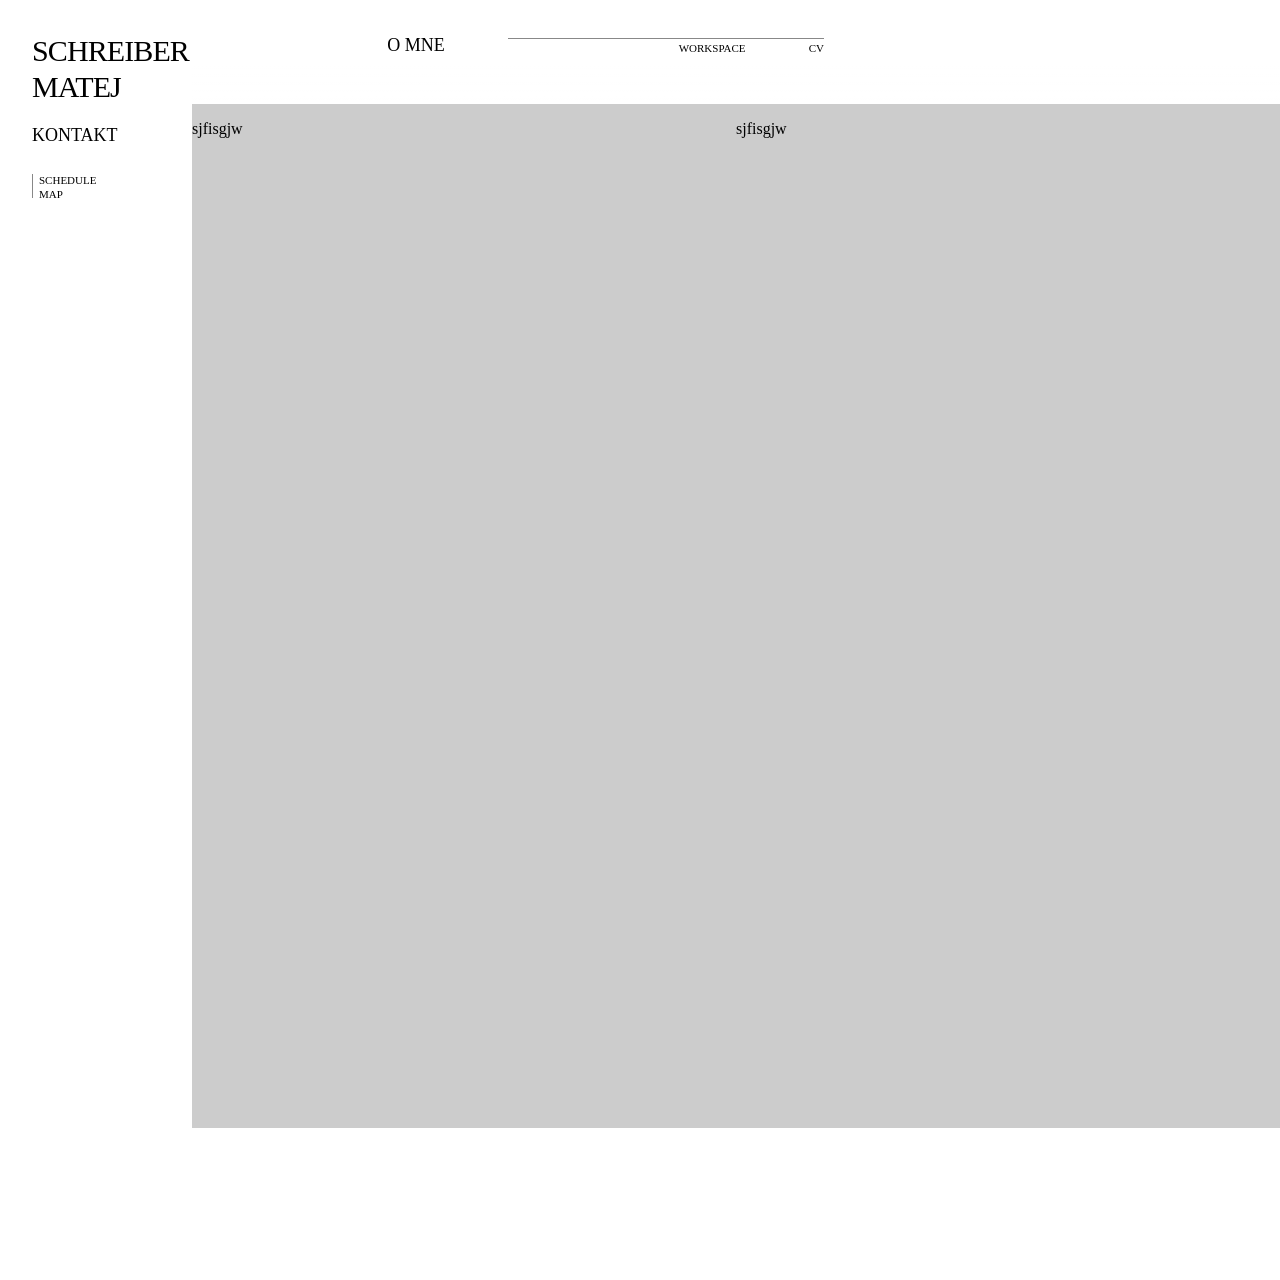
==== cv.html @ 7205934b "nedokoncene ani zdaleka" ====
<!DOCTYPE html>
<html lang="en">
  <head>
    <meta charset="UTF-8" />
    <meta name="viewport" content="width=device-width, initial-scale=1.0" />
    <title>Matej Schreiber</title>
    <link rel="stylesheet" href="css/cv.css">
    <link rel="stylesheet" href="css/nav.css">
  </head>

  <body id="body">
    <div class="collumns">
      <section>
        <p>sjfisgjw</p>
      </section>
      <section>
        <p>sjfisgjw</p>
      </section>
    </div>
  </body>

  <script src="./javascript/navigation.js" defer></script>

</html>
---- css/cv.css ----
.collumns{
  display: flex;
  flex-direction: row;
  width: 100%;
  height: 100%;
  background-color: white;
}

.collumns:first-child {
  background-color: hsl(0, 0%, 80%);
}

.collumns section{
  width: 50%;
  height: 100%;
}
---- css/nav.css ----
@font-face {
    font-family: "Roboto";
    src: url("../fonts/Roboto.woff2") format("woff2");
    font-style: normal;
    font-display: swap;
  }

@font-face {
  font-family: "LexendZetta";
  src: url("../fonts/LexendZetta.woff2") format("woff2");
  font-style: normal;
  font-display: swap;
}

* { box-sizing: border-box; }

h1, h2, h3, h4, h5{
  font-family: "LexendZetta";
  text-transform: uppercase;
}

p {
  font-family: "Roboto";
}

body {
  font-family: "Roboto";
  margin: 0;
  scroll-behavior: smooth;
  overflow: hidden;
  width: 100vw;
  height: 100vh;
}
a { color: inherit; text-decoration: none; }
a:hover { opacity: .58; }

.site-shell { 
  display: flex; 
}

.sidebar {
  position: fixed;
  inset: 0 auto 0 0;
  width: 192px;
  padding: 33px 32px; 
}
.brand { display: block; font-size: 30px; line-height: 1.2; letter-spacing: -.03em; }
.work-nav { margin-top: 20px; display:flex; flex-direction:    column;
  /*transition: height 0.15s ease-out;*/}
.section-title { display: flex; font-size: 1.125rem; height: 25%; align-items: center;}
.work-links {align-items: end; height: 50%;display: grid; gap: 10%; margin-top: 28px; padding-left: 6px; font-size: 11px; border-left:#888888 0.1px solid; }
.page-content {height: 100vw; width: 100vw; margin-left: 192px; overflow: hidden;}
.topbar {background: linear-gradient(to bottom, #FFFFFF 60%, transparent 100%);
        width: 100%;position: fixed; display: flex;min-height: 104px; padding: 35px 16px; padding-left: 0;
      }
#stretchable-links { /*transition: width 0.15s ease-out;*/ width: 50%; display: flex; justify-content: end; align-items: top; gap: 10%; }
.about-link { font-size: 1.125rem; min-width: 3.5rem; text-align: top;}
.top-links {min-width: 97px; margin-top: 3px; display: flex; gap: 20%; font-size: 11px; justify-self: end; justify-content: end; width: 50%; padding-top: 3px; border-top: 0.1px solid #888888;}
.content { display: grid; gap: 0; padding: 0 16px 80px; }
.content section { min-height: 180px; padding: 48px 0; border-bottom: 1px solid #e5e5e5; scroll-margin-top: 24px; }
.content h2 { margin: 0; font-size: 18px; font-weight: 200; }
.menu-toggle, .mobile-menu { display: none; }
.sr-only { position: absolute; width: 1px; height: 1px; padding: 0; margin: -1px; overflow: hidden; clip: rect(0, 0, 0, 0); white-space: nowrap; border: 0; }
main { margin-top: 104px; height: 80%; overflow: hidden;}

@media (max-width: 768px){
  .brand{
    font-size: 22px;
  }
  .sidebar{
    padding: 15px;
    padding-right: 5px;
    width:140px;
  }
  .page-content{
    margin-left: 140px;
  }
  .topbar{
    padding: 15px 0;
  }
  #stretchable-links {
    gap: 10%;
    width: 50% !important;
  }
}

/*#bgcontainer{
  width: 100vw;
  height: 100vh;
  position:fixed;
  z-index: -1;
  display: flex;
  justify-content: end;
  align-items: center;
  background-color: #E9E9E9;
}

#bgimage{
  filter: grayscale(100%);
  opacity: 70%;
  width: 30%;
  height: 115%;
  object-fit: contain;
}*/
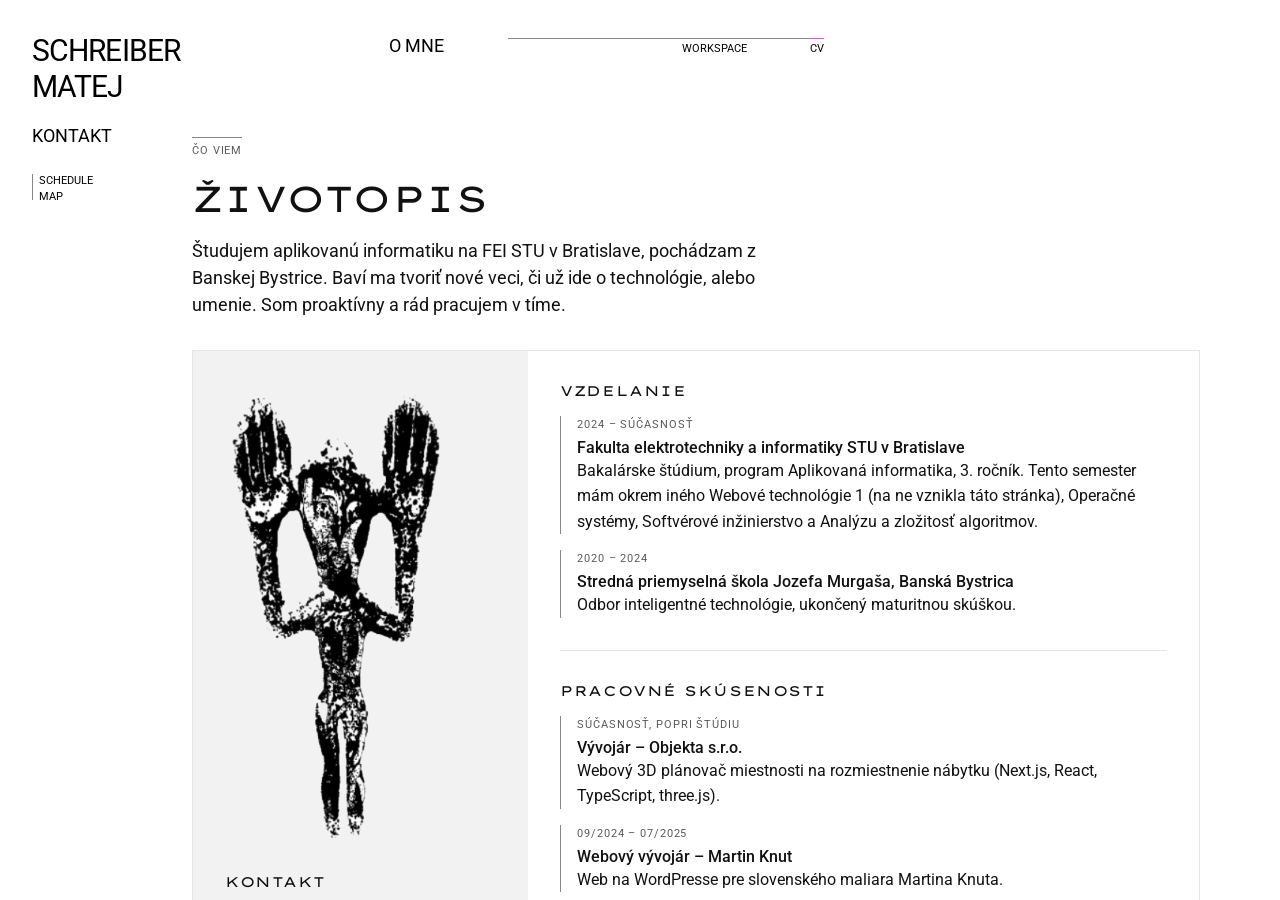
==== commit 6180de58: "hotovo už len obsah doplnit" ====
--- a/cv.html
+++ b/cv.html
@@ -1,24 +1,211 @@
 <!DOCTYPE html>
-<html lang="en">
+<html lang="sk">
   <head>
-    <meta charset="UTF-8" />
-    <meta name="viewport" content="width=device-width, initial-scale=1.0" />
-    <title>Matej Schreiber</title>
+    <meta charset="UTF-8">
+    <meta name="viewport" content="width=device-width, initial-scale=1">
+    <title>Životopis | Matej Schreiber</title>
+    <meta name="description" content="Životopis Mateja Schreibera – štúdium aplikovanej informatiky na FEI STU, počítačové a jazykové zručnosti a kontakt.">
+
+    <meta property="og:type" content="profile">
+    <meta property="og:locale" content="sk_SK">
+    <meta property="og:title" content="Životopis | Matej Schreiber">
+    <meta property="og:description" content="Čo viem: vzdelanie, počítačové a jazykové zručnosti a kontakt.">
+    <meta property="og:image" content="images/avatar.png">
+
+    <link rel="icon" href="favicon.ico" sizes="48x48">
+    <link rel="icon" href="favicon.svg" type="image/svg+xml">
+
+    <link rel="stylesheet" href="css/nav.css">
+    <link rel="stylesheet" href="css/styles.css">
     <link rel="stylesheet" href="css/cv.css">
-    <link rel="stylesheet" href="css/nav.css">
+    <link rel="stylesheet" href="css/print.css" media="print">
+
+    <script src="javascript/navigation.js" defer></script>
   </head>
 
   <body id="body">
-    <div class="collumns">
-      <section>
-        <p>sjfisgjw</p>
-      </section>
-      <section>
-        <p>sjfisgjw</p>
-      </section>
+    <div class="page">
+      <article class="container">
+        <header class="page-header">
+          <p class="eyebrow">Čo viem</p>
+          <h1>Životopis</h1>
+          <p class="lead">
+            Študujem aplikovanú informatiku na FEI STU v Bratislave, pochádzam z Banskej Bystrice.
+            Baví ma tvoriť nové veci, či už ide o technológie, alebo umenie. Som proaktívny a rád pracujem v tíme.
+          </p>
+        </header>
+
+        <div class="cv">
+          <section class="cv__aside" aria-labelledby="contact-title">
+            <img class="cv__photo" src="images/profile.png" width="298" height="611"
+                 alt="Čiernobiela kresba postavy so zdvihnutými rukami.">
+
+            <h2 id="contact-title">Kontakt</h2>
+            <address class="contact">
+              <p class="contact__name">Matej Schreiber</p>
+              <dl class="contact__list">
+                <dt>E-mail</dt>
+                <dd><a href="mailto:xschreiber@stuba.sk">xschreiber@stuba.sk</a></dd>
+                <dt>Telefón</dt>
+                <dd><a href="tel:+421918773757">+421 918 773 757</a></dd>
+                <dt>Adresa</dt>
+                <dd>Banská Bystrica / Bratislava<br>Slovensko</dd>
+              </dl>
+            </address>
+
+            <section class="cv__section" aria-labelledby="skills-title">
+              <h2 id="skills-title">Počítačové zručnosti</h2>
+              <p class="muted cv__note">Úroveň na stupnici 1 – 5. Moje tri kľúčové veci sú označené.</p>
+              <ul class="skills">
+                <li class="skill">
+                  <span class="skill__name">Programovanie (C#, Python, JavaScript, SQL, C) <span class="tag">kľúčové</span></span>
+                  <span class="level" data-level="3" role="img" aria-label="Úroveň 3 z 5"></span>
+                  <span class="skill__label">stredne pokročilý</span>
+                </li>
+                <li class="skill">
+                  <span class="skill__name">Inkscape / Illustrator <span class="tag">kľúčové</span></span>
+                  <span class="level" data-level="4" role="img" aria-label="Úroveň 4 z 5"></span>
+                  <span class="skill__label">pokročilý</span>
+                </li>
+                <li class="skill">
+                  <span class="skill__name">Unreal Engine / Unity <span class="tag">kľúčové</span></span>
+                  <span class="level" data-level="3" role="img" aria-label="Úroveň 3 z 5"></span>
+                  <span class="skill__label">stredne pokročilý</span>
+                </li>
+                <li class="skill">
+                  <span class="skill__name">Microsoft Visual Studio</span>
+                  <span class="level" data-level="4" role="img" aria-label="Úroveň 4 z 5"></span>
+                  <span class="skill__label">pokročilý</span>
+                </li>
+                <li class="skill">
+                  <span class="skill__name">Blender</span>
+                  <span class="level" data-level="3" role="img" aria-label="Úroveň 3 z 5"></span>
+                  <span class="skill__label">stredne pokročilý</span>
+                </li>
+                <li class="skill">
+                  <span class="skill__name">Linux</span>
+                  <span class="level" data-level="3" role="img" aria-label="Úroveň 3 z 5"></span>
+                  <span class="skill__label">stredne pokročilý</span>
+                </li>
+                <li class="skill">
+                  <span class="skill__name">PHP</span>
+                  <span class="level" data-level="1" role="img" aria-label="Úroveň 1 z 5"></span>
+                  <span class="skill__label">základy</span>
+                </li>
+              </ul>
+            </section>
+
+            <section class="cv__section" aria-labelledby="languages-title">
+              <h2 id="languages-title">Jazykové zručnosti</h2>
+              <ul class="skills">
+                <li class="skill">
+                  <span class="skill__name">Slovenčina</span>
+                  <span class="level" data-level="5" role="img" aria-label="Úroveň 5 z 5"></span>
+                  <span class="skill__label">materinský jazyk</span>
+                </li>
+                <li class="skill">
+                  <span class="skill__name">Angličtina</span>
+                  <span class="level" data-level="4" role="img" aria-label="Úroveň 4 z 5"></span>
+                  <span class="skill__label">B2</span>
+                </li>
+                <li class="skill">
+                  <span class="skill__name">Nemčina</span>
+                  <span class="level" data-level="2" role="img" aria-label="Úroveň 2 z 5"></span>
+                  <span class="skill__label">A2</span>
+                </li>
+              </ul>
+            </section>
+
+            <section class="cv__section" aria-labelledby="interests-title">
+              <h2 id="interests-title">Záujmy</h2>
+              <p>Tvorba počítačových hier, kreslenie, hudba a fitness.</p>
+            </section>
+          </section>
+
+          <div class="cv__main">
+            <section class="cv__section" aria-labelledby="education-title">
+              <h2 id="education-title">Vzdelanie</h2>
+              <ol class="timeline">
+                <li class="timeline__item">
+                  <p class="timeline__period">2024 – súčasnosť</p>
+                  <h3>Fakulta elektrotechniky a informatiky STU v Bratislave</h3>
+                  <p>
+                    Bakalárske štúdium, program Aplikovaná informatika, 3. ročník.
+                    Tento semester mám okrem iného Webové technológie 1 (na ne vznikla táto stránka),
+                    Operačné systémy, Softvérové inžinierstvo a Analýzu a zložitosť algoritmov.
+                  </p>
+                </li>
+                <li class="timeline__item">
+                  <p class="timeline__period">2020 – 2024</p>
+                  <h3>Stredná priemyselná škola Jozefa Murgaša, Banská Bystrica</h3>
+                  <p>Odbor inteligentné technológie, ukončený maturitnou skúškou.</p>
+                </li>
+              </ol>
+            </section>
+
+            <section class="cv__section" aria-labelledby="work-title">
+              <h2 id="work-title">Pracovné skúsenosti</h2>
+              <ol class="timeline">
+                <li class="timeline__item">
+                  <p class="timeline__period">súčasnosť, popri štúdiu</p>
+                  <h3>Vývojár – Objekta s.r.o.</h3>
+                  <p>Webový 3D plánovač miestnosti na rozmiestnenie nábytku (Next.js, React, TypeScript, three.js).</p>
+                </li>
+                <li class="timeline__item">
+                  <p class="timeline__period">09/2024 – 07/2025</p>
+                  <h3>Webový vývojár – Martin Knut</h3>
+                  <p>Web na WordPresse pre slovenského maliara Martina Knuta.</p>
+                </li>
+                <li class="timeline__item">
+                  <p class="timeline__period">2021 – 2024</p>
+                  <h3>Brigády a odborná prax</h3>
+                  <p>
+                    Predavač v Tesco v Bratislave (2024), Node-RED vývojár v HEPI, s.r.o. (prax 2023),
+                    frontend webu pre SCR Design s.r.o. (prax 2022) a asistent na podujatiach
+                    MFK Dukla Banská Bystrica (2021 – 2022).
+                  </p>
+                </li>
+              </ol>
+            </section>
+
+            <section class="cv__section" aria-labelledby="projects-title">
+              <h2 id="projects-title">Vlastné projekty</h2>
+              <ul class="timeline">
+                <li class="timeline__item">
+                  <h3>Šachová minihra pre Minecraft</h3>
+                  <p>Plugin pre server Paper (Java, Maven): vlastná šachová dimenzia s ťahovým systémom a efektmi blokov.</p>
+                </li>
+                <li class="timeline__item">
+                  <h3>Alldle</h3>
+                  <p>Mobilná aplikácia vo Flutteri na sledovanie výsledkov hry Wordle.</p>
+                </li>
+              </ul>
+            </section>
+
+            <section class="cv__section" aria-labelledby="certificates-title">
+              <h2 id="certificates-title">Certifikáty a kurzy</h2>
+              <ol class="timeline">
+                <li class="timeline__item">
+                  <p class="timeline__period">09/2021 – 06/2022</p>
+                  <h3>Cisco IT Essentials</h3>
+                  <p>Kurz spoločnosti Cisco.</p>
+                </li>
+                <li class="timeline__item">
+                  <p class="timeline__period">2022</p>
+                  <h3>IQ test – Mensa Slovensko</h3>
+                  <p>Výsledok: IQ 156.</p>
+                </li>
+              </ol>
+            </section>
+
+            <svg class="cv__signature" viewBox="535 50 300 300" role="img" aria-labelledby="signature-title">
+              <title id="signature-title">Podpis Mateja Schreibera</title>
+              <path d="M30 0 C 0 700, 150 25, 236 19 S 100 100, 650 80 S 346 136, 346 150" fill="none" stroke="currentColor" stroke-width="3" stroke-linecap="round"/>
+              <path d="M600 15 C 500 245, 530 300, 628 300 S 500 240, 567 145 S 500 500, 600 300" fill="none" stroke="currentColor" stroke-width="9" stroke-linecap="round"/>
+            </svg>
+          </div>
+        </div>
+      </article>
     </div>
   </body>
-
-  <script src="./javascript/navigation.js" defer></script>
-
 </html>
--- a/css/nav.css
+++ b/css/nav.css
@@ -17,6 +17,7 @@
 h1, h2, h3, h4, h5{
   font-family: "LexendZetta";
   text-transform: uppercase;
+  font-weight: 400;
 }
 
 p {
@@ -35,45 +36,78 @@
 a:hover { opacity: .58; }
 
 .site-shell { 
-  display: flex; 
+  display: flex;
+  width: 100%;
+  height: 100%; 
 }
 
 .sidebar {
+  z-index: 6;
   position: fixed;
   inset: 0 auto 0 0;
   width: 192px;
-  padding: 33px 32px; 
+  /* top keeps room for the two 36px brand lines that now live in the topbar */
+  padding: calc(33px + 2 * 1.2 * 30px) 32px 33px;
+  background: linear-gradient(to right, #FFFFFF 20%, transparent 80%);
 }
-.brand { display: block; font-size: 30px; line-height: 1.2; letter-spacing: -.03em; }
+/* in the topbar markup, but pinned to the corner above the sidebar where it used to be */
+.brand { position: fixed; top: 33px; left: 32px; display: block; font-size: 30px; line-height: 1.2; letter-spacing: -.03em; }
 .work-nav { margin-top: 20px; display:flex; flex-direction:    column;
   /*transition: height 0.15s ease-out;*/}
 .section-title { display: flex; font-size: 1.125rem; height: 25%; align-items: center;}
 .work-links {align-items: end; height: 50%;display: grid; gap: 10%; margin-top: 28px; padding-left: 6px; font-size: 11px; border-left:#888888 0.1px solid; }
-.page-content {height: 100vw; width: 100vw; margin-left: 192px; overflow: hidden;}
-.topbar {background: linear-gradient(to bottom, #FFFFFF 60%, transparent 100%);
-        width: 100%;position: fixed; display: flex;min-height: 104px; padding: 35px 16px; padding-left: 0;
+.page-content {height: 100vh; width: 100vw; overflow-x: visible;}
+.topbar {z-index: 7; background: linear-gradient(to bottom, #FFFFFF 60%, transparent 100%);
+        width: 100vw; position: fixed; display: flex;min-height: 104px; padding: 35px 16px; padding-left: 0;
       }
-#stretchable-links { /*transition: width 0.15s ease-out;*/ width: 50%; display: flex; justify-content: end; align-items: top; gap: 10%; }
+#stretchable-links {margin-left: 192px; /*transition: width 0.15s ease-out;*/ width: 50%; display: flex; justify-content: end; align-items: start; gap: 10%; }
 .about-link { font-size: 1.125rem; min-width: 3.5rem; text-align: top;}
 .top-links {min-width: 97px; margin-top: 3px; display: flex; gap: 20%; font-size: 11px; justify-self: end; justify-content: end; width: 50%; padding-top: 3px; border-top: 0.1px solid #888888;}
 .content { display: grid; gap: 0; padding: 0 16px 80px; }
 .content section { min-height: 180px; padding: 48px 0; border-bottom: 1px solid #e5e5e5; scroll-margin-top: 24px; }
 .content h2 { margin: 0; font-size: 18px; font-weight: 200; }
+/* current page: the gray line turns purple just along the name (aria-current is set in navigation.js).
+   The marker is a 0.1px border like the gray lines, so both snap to the same hairline */
+[aria-current="page"] > span { position: relative; }
+[aria-current="page"] > span::before {
+  content: "";
+  position: absolute;
+  left: 0;
+  right: 0;
+  bottom: 100%;
+  border-top: 0.1px solid var(--color-accent, #DD34FF);
+}
+/* top links: on the gray line above them (3px = padding-top of .top-links) */
+.top-links [aria-current="page"] > span::before { bottom: calc(100% + 3px); }
+/* sidebar: on the gray line left of the name (6px = padding-left of .work-links) */
+.work-links [aria-current="page"] > span::before {
+  top: 0;
+  bottom: 0;
+  left: auto;
+  right: calc(100% + 6px);
+  border-top: 0;
+  border-left: 0.1px solid var(--color-accent, #881798);
+}
 .menu-toggle, .mobile-menu { display: none; }
 .sr-only { position: absolute; width: 1px; height: 1px; padding: 0; margin: -1px; overflow: hidden; clip: rect(0, 0, 0, 0); white-space: nowrap; border: 0; }
-main { margin-top: 104px; height: 80%; overflow: hidden;}
+main { padding-top: 104px; height: 100dvh; overflow:visible; z-index: 0; align-items: start; margin-left: 192px;}
+
+article{
+  padding-left: 0 !important;
+  margin-left: 0 !important;
+}
 
 @media (max-width: 768px){
   .brand{
+    top: 15px;
+    left: 15px;
     font-size: 22px;
   }
   .sidebar{
     padding: 15px;
     padding-right: 5px;
-    width:140px;
-  }
-  .page-content{
-    margin-left: 140px;
+    padding-top: calc(15px + 2 * 1.2 * 22px);
+    width:90px;
   }
   .topbar{
     padding: 15px 0;
@@ -81,6 +115,46 @@
   #stretchable-links {
     gap: 10%;
     width: 50% !important;
+    margin-left: 120px;
+  }
+  main{
+    margin-left: 56px;
+  }
+
+  .work-nav{
+    margin-top: 70%;
+    height: 30%;
+  }
+
+  .section-title{
+    transform: translateX(calc(-50% + 0.5lh)) rotate(-90deg);
+  }
+
+  .work-links{
+    min-height: 100px;
+    margin-top: 40px;
+    gap:40%;
+  }
+
+  .work-links a{
+    /* rotating around the center leaves the word in the middle of the column,
+       so slide it left by half the column minus half a line to sit against the border */
+    transform: translateY(-30px) translateX(calc(-35px + 0.5lh)) rotate(-90deg);
+    height: 20px;
+  }
+  .work-links a:first-child{
+    margin-top: 40px;
+  }
+
+  /* names are rotated here and their top edge sits on the gray line,
+     so the marker goes along the top of the word in its own frame */
+  .work-links [aria-current="page"] > span::before {
+    top: 0;
+    bottom: auto;
+    left: 0;
+    right: 0;
+    border-left: 0;
+    border-top: 0.1px solid var(--color-accent, #881798);
   }
 }
 
--- a/css/styles.css
+++ b/css/styles.css
@@ -0,0 +1,263 @@
+/* Shared design system: tokens and components used by the content pages */
+
+:root {
+  --color-brand: #111111;
+  --color-brand-alt: #2b3990;
+  --color-accent: #c269cd;
+  --color-text: #111111;
+  --color-text-muted: #595959;
+  --color-bg: #ffffff;
+  --color-surface: #f2f2f2;
+  --color-zebra: #f5f5f5;
+  --color-line: #888888;
+  --color-line-light: #e5e5e5;
+  --color-on-dark: #ffffff;
+  --color-on-accent: #ffffff;
+
+  --font-body: "Roboto", sans-serif;
+  --font-display: "LexendZetta", sans-serif;
+  --font-size-xs: 0.6875rem;
+  --font-size-sm: 0.875rem;
+  --font-size-base: 1rem;
+  --font-size-lg: 1.125rem;
+
+  --space: 1rem;
+  --space-xs: calc(var(--space) / 4);
+  --space-sm: calc(var(--space) / 2);
+  --space-lg: calc(var(--space) * 2);
+  --space-xl: calc(var(--space) * 4);
+
+  --radius: 2px;
+  --marker-width: 2px;
+  --hover-opacity: 0.58;
+  --transition: 150ms ease-out;
+  --container-width: 64rem;
+
+  /* Must match the padding-top of main in nav.css */
+  --topbar-height: 104px;
+}
+
+@media (max-width: 768px) {
+  :root {
+    --space: 0.75rem;
+  }
+}
+
+[hidden] {
+  display: none !important;
+}
+
+/* Page frame: main from nav.html does not scroll, so the page scrolls itself */
+.page {
+  height: 100%;
+  overflow-y: auto;
+  color: var(--color-text);
+  background-color: var(--color-bg);
+  font-size: var(--font-size-base);
+  line-height: 1.6;
+}
+
+/* Inside the nav shell the page reaches up under the fixed top bar,
+   so scrolled content fades out beneath it instead of being cut off */
+main .page {
+  height: calc(100% + var(--topbar-height));
+  margin-top: calc(-1 * var(--topbar-height));
+  padding-top: var(--topbar-height);
+  /* Keeps positioned children (sticky table headers, map panes) below the top bar */
+  isolation: isolate;
+}
+
+.container {
+  width: 100%;
+  max-width: var(--container-width);
+  margin-inline: auto;
+  padding: var(--space-lg) var(--space) var(--space-xl);
+}
+
+/* Typography */
+.page h1,
+.page h2,
+.page h3 {
+  overflow-wrap: break-word;
+  line-height: 1.25;
+}
+
+.page h1 {
+  margin: 0 0 var(--space);
+  font-size: clamp(1.125rem, 0.75rem + 2vw, 2.25rem);
+  letter-spacing: -0.02em;
+}
+
+.page h2 {
+  margin: 0 0 var(--space);
+  font-size: var(--font-size-sm);
+  letter-spacing: 0.04em;
+}
+
+.page h3 {
+  margin: 0;
+  font-family: var(--font-body);
+  font-size: var(--font-size-base);
+  font-weight: 500;
+  text-transform: none;
+}
+
+.page p {
+  margin: 0 0 var(--space);
+}
+
+.page-header {
+  margin-bottom: var(--space-lg);
+}
+
+.eyebrow {
+  display: inline-block;
+  margin-bottom: var(--space-sm);
+  padding-top: var(--space-xs);
+  border-top: 1px solid var(--color-line);
+  color: var(--color-text-muted);
+  font-size: var(--font-size-xs);
+  letter-spacing: 0.08em;
+  text-transform: uppercase;
+}
+
+.page .lead {
+  max-width: 60ch;
+  font-size: var(--font-size-lg);
+  line-height: 1.5;
+}
+
+.section {
+  padding-block: var(--space-lg);
+  border-top: 1px solid var(--color-line-light);
+}
+
+.muted {
+  color: var(--color-text-muted);
+}
+
+/* Links inside page content (nav links keep their own look) */
+.page a {
+  color: inherit;
+  text-decoration: underline;
+  text-decoration-thickness: 1px;
+  text-underline-offset: 0.2em;
+  transition: opacity var(--transition);
+}
+
+.page a:hover {
+  opacity: var(--hover-opacity);
+}
+
+/* Buttons: text controls with a top marker line, like the nav links */
+.button {
+  display: inline-flex;
+  align-items: center;
+  gap: var(--space-xs);
+  padding: var(--space-xs) 0;
+  border: 0;
+  border-top: var(--marker-width) solid var(--color-line-light);
+  border-radius: 0;
+  background: none;
+  color: var(--color-text);
+  font-family: var(--font-body);
+  font-size: var(--font-size-xs);
+  letter-spacing: 0.08em;
+  text-transform: uppercase;
+  cursor: pointer;
+  transition: opacity var(--transition), border-color var(--transition);
+}
+
+.button:hover {
+  opacity: var(--hover-opacity);
+}
+
+/* Active state of pressed toggles (the current nav item has a dot, see nav.css) */
+.button[aria-pressed="true"] {
+  border-top: var(--marker-width) solid var(--color-accent);
+}
+
+.button-group {
+  display: flex;
+  flex-wrap: wrap;
+  gap: var(--space-lg);
+}
+
+/* Focus ring shared by links, buttons, map markers and scroll regions */
+:focus-visible {
+  outline: 2px solid var(--color-accent);
+  outline-offset: 3px;
+}
+
+/* Form fields */
+.field {
+  display: grid;
+  gap: var(--space-xs);
+}
+
+.field__label {
+  color: var(--color-text-muted);
+  font-size: var(--font-size-xs);
+  letter-spacing: 0.08em;
+  text-transform: uppercase;
+}
+
+.input {
+  width: 100%;
+  padding: var(--space-xs) 0;
+  border: 0;
+  border-bottom: 1px solid var(--color-line);
+  border-radius: 0;
+  background: none;
+  color: var(--color-text);
+  font: inherit;
+}
+
+/* Status and empty-state messages */
+.notice {
+  padding: var(--space-sm) var(--space);
+  border-left: var(--marker-width) solid var(--color-accent);
+  background-color: var(--color-surface);
+  font-size: var(--font-size-sm);
+  line-height: 1.5;
+}
+
+.page .notice {
+  margin: 0 0 var(--space);
+}
+
+/* Small label, e.g. for key skills */
+.tag {
+  display: inline-block;
+  padding: 0 var(--space-xs);
+  border: 1px solid var(--color-accent);
+  border-radius: var(--radius);
+  color: var(--color-text);
+  font-size: var(--font-size-xs);
+  letter-spacing: 0.06em;
+  line-height: 1.6;
+  text-transform: uppercase;
+  vertical-align: middle;
+}
+
+/* Phones: lead at body size so lines aren't 3 words long, button rows fit on one line */
+@media (max-width: 768px) {
+  .page .lead {
+    font-size: var(--font-size-base);
+  }
+
+  .button-group {
+    gap: var(--space-sm) var(--space);
+  }
+}
+
+@media (prefers-reduced-motion: reduce) {
+  *,
+  *::before,
+  *::after {
+    animation-duration: 0.01ms !important;
+    animation-iteration-count: 1 !important;
+    transition-duration: 0.01ms !important;
+    scroll-behavior: auto !important;
+  }
+}
--- a/css/cv.css
+++ b/css/cv.css
@@ -1,16 +1,212 @@
-.collumns{
-  display: flex;
-  flex-direction: row;
+/* CV page: two columns with different backgrounds over their full height */
+
+.cv {
+  display: grid;
+  grid-template-columns: minmax(13rem, 1fr) minmax(0, 2fr);
+  border: 1px solid var(--color-line-light);
+}
+
+.cv__aside,
+.cv__main {
+  padding: var(--space-lg);
+}
+
+.cv__aside {
+  background-color: var(--color-surface);
+}
+
+.cv__main {
+  background-color: var(--color-bg);
+}
+
+.cv__photo {
+  display: block;
   width: 100%;
-  height: 100%;
-  background-color: white;
-}
-
-.collumns:first-child {
-  background-color: hsl(0, 0%, 80%);
-}
-
-.collumns section{
-  width: 50%;
-  height: 100%;
-}+  max-width: 14rem;
+  height: auto;
+  margin-bottom: var(--space-lg);
+  filter: grayscale(100%);
+  transition: filter var(--transition);
+}
+
+.cv__photo:hover {
+  filter: grayscale(0%);
+}
+
+/* Contact */
+.contact {
+  font-style: normal;
+}
+
+.page .contact__name {
+  margin-bottom: var(--space-sm);
+  font-weight: 500;
+}
+
+.contact__list {
+  margin: 0;
+}
+
+.contact__list dt {
+  margin-top: var(--space-sm);
+  color: var(--color-text-muted);
+  font-size: var(--font-size-xs);
+  letter-spacing: 0.08em;
+  text-transform: uppercase;
+}
+
+.contact__list dd {
+  margin: 0;
+  overflow-wrap: anywhere;
+}
+
+/* Skills, languages and interests sit under the contact in the left column */
+.contact + .cv__section {
+  margin-top: var(--space-lg);
+  padding-top: var(--space-lg);
+  border-top: 1px solid var(--color-line-light);
+}
+
+/* The left column is narrow, so the skill name goes above its level bar */
+.cv__aside .skill {
+  grid-template-columns: 5rem minmax(0, 1fr);
+  gap: var(--space-xs) var(--space-sm);
+}
+
+.cv__aside .skill__name {
+  grid-column: 1 / -1;
+}
+
+/* Right column sections */
+.cv__section + .cv__section {
+  margin-top: var(--space-lg);
+  padding-top: var(--space-lg);
+  border-top: 1px solid var(--color-line-light);
+}
+
+.page .cv__note {
+  font-size: var(--font-size-sm);
+}
+
+/* Signature at the end of the CV, the same drawing as favicon.svg */
+.cv__signature {
+  display: block;
+  width: 6rem;
+  height: 6rem;
+  margin: var(--space-lg) 0 0 auto;
+  color: var(--color-text);
+}
+
+/* Education timeline */
+.timeline {
+  margin: 0;
+  padding: 0;
+  list-style: none;
+}
+
+.timeline__item {
+  padding-left: var(--space);
+  border-left: 1px solid var(--color-line);
+}
+
+.timeline__item + .timeline__item {
+  margin-top: var(--space);
+}
+
+.page .timeline__period {
+  margin-bottom: var(--space-xs);
+  color: var(--color-text-muted);
+  font-size: var(--font-size-xs);
+  letter-spacing: 0.08em;
+  text-transform: uppercase;
+}
+
+.page .timeline__item p:last-child {
+  margin-bottom: 0;
+}
+
+/* Skills with a level bar */
+.skills {
+  margin: 0;
+  padding: 0;
+  list-style: none;
+}
+
+.skill {
+  display: grid;
+  grid-template-columns: minmax(0, 1fr) 5rem 9rem;
+  gap: var(--space);
+  align-items: center;
+  padding-block: var(--space-sm);
+  border-bottom: 1px solid var(--color-line-light);
+}
+
+.skill__label {
+  color: var(--color-text-muted);
+  font-size: var(--font-size-sm);
+}
+
+.level {
+  --level: 0;
+  display: block;
+  height: 4px;
+  border-radius: var(--radius);
+  background: linear-gradient(to right, var(--color-brand) calc(var(--level) * 20%), var(--color-line-light) 0);
+}
+
+.level[data-level="1"] { --level: 1; }
+.level[data-level="2"] { --level: 2; }
+.level[data-level="3"] { --level: 3; }
+.level[data-level="4"] { --level: 4; }
+.level[data-level="5"] { --level: 5; }
+
+/* Tablets and narrow windows: next to the 192px sidebar two columns leave the skill
+   names only a few px, so the CV goes to one column with the photo beside the contact */
+@media (max-width: 1024px) {
+  .cv {
+    grid-template-columns: minmax(0, 1fr);
+  }
+
+  .cv__aside {
+    display: grid;
+    grid-template-columns: 12rem minmax(0, 1fr);
+    grid-template-rows: auto 1fr;
+    column-gap: var(--space-lg);
+  }
+
+  .cv__photo {
+    grid-row: 1 / -1;
+    margin-bottom: 0;
+  }
+
+  /* Sections under the contact take the full width below the photo */
+  .cv__aside .cv__section {
+    grid-column: 1 / -1;
+  }
+}
+
+/* Phones: photo back above the contact but smaller, skills on two rows */
+@media (max-width: 768px) {
+  .cv__aside,
+  .cv__main {
+    padding: var(--space);
+  }
+
+  .cv__aside {
+    display: block;
+  }
+
+  .cv__photo {
+    max-width: 10rem;
+    margin-bottom: var(--space);
+  }
+
+  .skill {
+    grid-template-columns: 5rem minmax(0, 1fr);
+    gap: var(--space-xs) var(--space-sm);
+  }
+
+  .skill__name {
+    grid-column: 1 / -1;
+  }
+}
--- a/css/print.css
+++ b/css/print.css
@@ -0,0 +1,149 @@
+/* Print style for the CV: one A4 page, no navigation, no decorative backgrounds */
+
+@media print {
+  @page {
+    size: A4;
+    margin: 12mm;
+  }
+
+  /* Navigation injected by navigation.js */
+  .sidebar,
+  .topbar,
+  .menu-toggle {
+    display: none !important;
+  }
+
+  /* Undo the fixed-height screen frame so the content flows on paper */
+  html,
+  body,
+  .site-shell,
+  .page-content,
+  main,
+  .page {
+    display: block;
+    width: auto !important;
+    height: auto !important;
+    margin: 0 !important;
+    padding: 0 !important;
+    overflow: visible !important;
+  }
+
+  .page,
+  .cv__aside,
+  .cv__main {
+    background: none !important;
+  }
+
+  .page {
+    font-size: 10pt;
+    line-height: 1.4;
+  }
+
+  .container {
+    max-width: none;
+    padding: 0;
+  }
+
+  .page-header {
+    margin-bottom: 4mm;
+  }
+
+  .eyebrow {
+    display: none;
+  }
+
+  .page h1 {
+    margin-bottom: 2mm;
+    font-size: 18pt;
+  }
+
+  .page h2 {
+    margin-bottom: 2mm;
+    font-size: 10pt;
+  }
+
+  .page .lead {
+    max-width: none;
+    margin: 0;
+    font-size: 11pt;
+  }
+
+  /* Keep both columns even though the paper is narrower than 768px */
+  .cv {
+    grid-template-columns: 1fr 2fr;
+    border: 1px solid var(--color-line);
+  }
+
+  .cv__aside,
+  .cv__main {
+    padding: 5mm;
+  }
+
+  .cv__aside {
+    border-right: 1px solid var(--color-line);
+  }
+
+  /* The photo is twice as tall as wide, 12mm keeps it about 25mm high */
+  .cv__photo {
+    max-width: 12mm;
+    margin-bottom: 3mm;
+  }
+
+  /* Signature moves up into the free space beside the last, short entry */
+  .cv__signature {
+    width: 14mm;
+    height: 14mm;
+    margin-top: -12mm;
+  }
+
+  .cv__aside {
+    font-size: 9pt;
+    line-height: 1.3;
+  }
+
+  .cv__section + .cv__section,
+  .contact + .cv__section {
+    margin-top: 2.5mm;
+    padding-top: 2.5mm;
+  }
+
+  .page .cv__note,
+  .contact__list dt {
+    font-size: 8pt;
+  }
+
+  .page .cv__note {
+    margin-bottom: 1mm;
+  }
+
+  .contact__list dt {
+    margin-top: 1mm;
+  }
+
+  /* Name on its own line, under it a short bar with the level */
+  .cv__aside .skill {
+    grid-template-columns: 12mm minmax(0, 1fr);
+    gap: 0 2mm;
+    padding-block: 0.5mm;
+    line-height: 1.3;
+  }
+
+  .cv__aside .skill__label {
+    font-size: 8pt;
+  }
+
+  .level {
+    -webkit-print-color-adjust: exact;
+    print-color-adjust: exact;
+  }
+
+  .cv,
+  .cv__section,
+  .timeline__item {
+    break-inside: avoid;
+  }
+
+  .page a {
+    text-decoration: none;
+  }
+}
